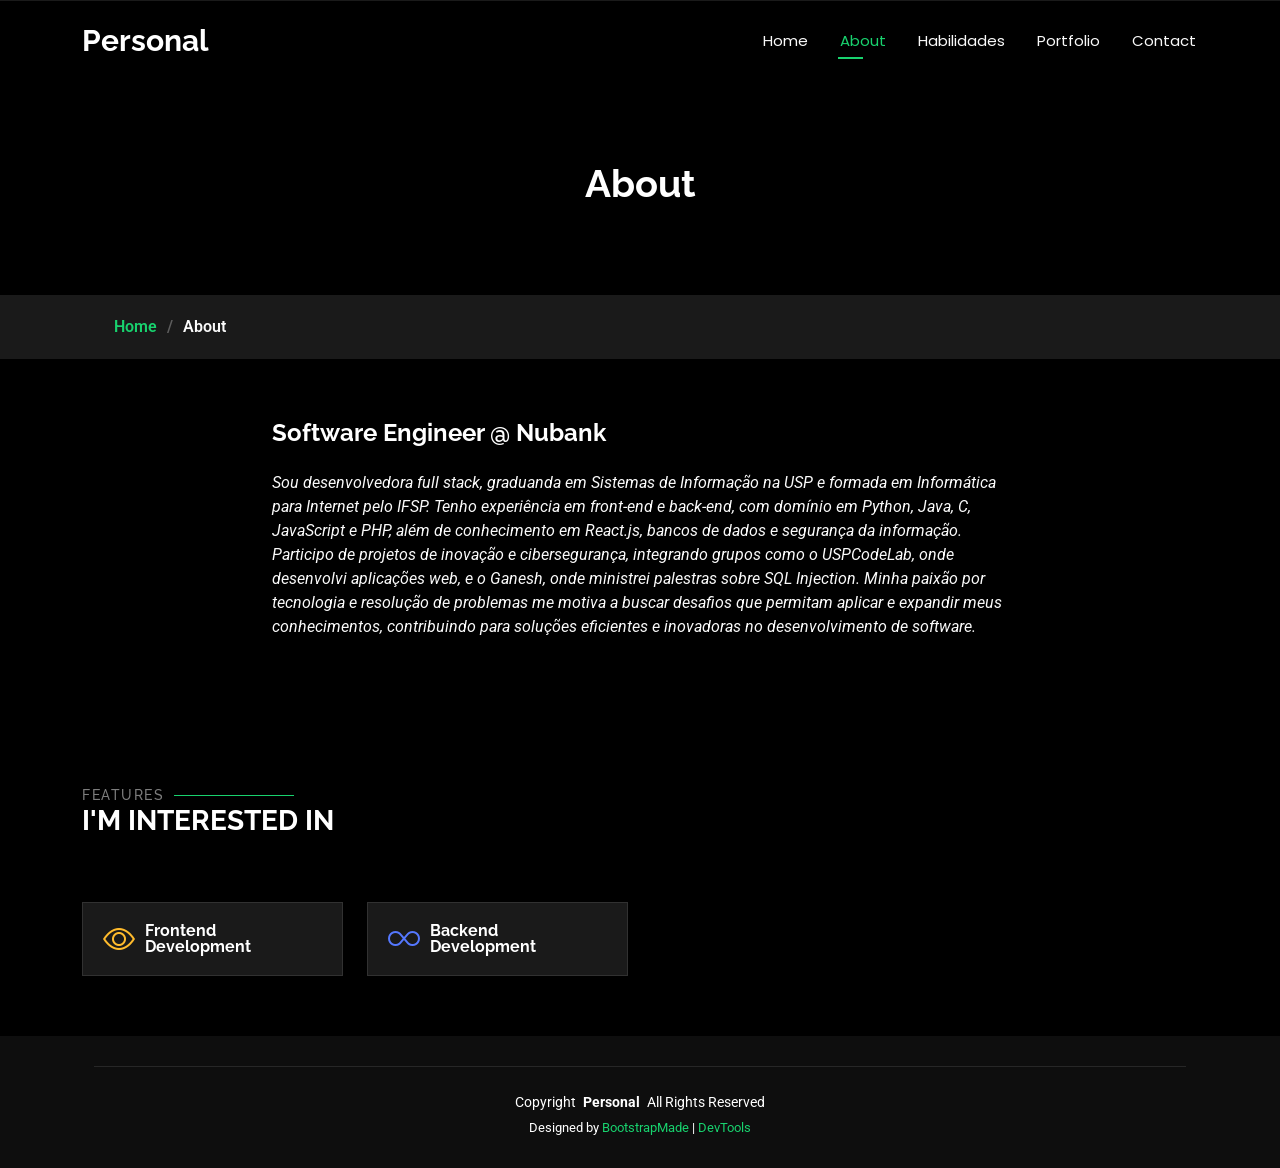
==== about.html @ 46775bf1 "Adiciona portfólio" ====
<!DOCTYPE html>
<html lang="en">

<head>
  <meta charset="utf-8">
  <meta content="width=device-width, initial-scale=1.0" name="viewport">
  <title>About - Personal Bootstrap Template</title>
  <meta name="description" content="">
  <meta name="keywords" content="">

  <!-- Favicons -->
  <link href="assets/img/favicon.png" rel="icon">
  <link href="assets/img/apple-touch-icon.png" rel="apple-touch-icon">

  <!-- Fonts -->
  <link href="https://fonts.googleapis.com" rel="preconnect">
  <link href="https://fonts.gstatic.com" rel="preconnect" crossorigin>
  <link href="https://fonts.googleapis.com/css2?family=Roboto:ital,wght@0,100;0,300;0,400;0,500;0,700;0,900;1,100;1,300;1,400;1,500;1,700;1,900&family=Poppins:ital,wght@0,100;0,200;0,300;0,400;0,500;0,600;0,700;0,800;0,900;1,100;1,200;1,300;1,400;1,500;1,600;1,700;1,800;1,900&family=Raleway:ital,wght@0,100;0,200;0,300;0,400;0,500;0,600;0,700;0,800;0,900;1,100;1,200;1,300;1,400;1,500;1,600;1,700;1,800;1,900&display=swap" rel="stylesheet">

  <!-- Vendor CSS Files -->
  <link href="assets/vendor/bootstrap/css/bootstrap.min.css" rel="stylesheet">
  <link href="assets/vendor/bootstrap-icons/bootstrap-icons.css" rel="stylesheet">
  <link href="assets/vendor/aos/aos.css" rel="stylesheet">
  <link href="assets/vendor/swiper/swiper-bundle.min.css" rel="stylesheet">
  <link href="assets/vendor/glightbox/css/glightbox.min.css" rel="stylesheet">

  <!-- Main CSS File -->
  <link href="assets/css/main.css" rel="stylesheet">

  <!-- =======================================================
  * Template Name: Personal
  * Template URL: https://bootstrapmade.com/personal-free-resume-bootstrap-template/
  * Updated: Mar 05 2025 with Bootstrap v5.3.3
  * Author: BootstrapMade.com
  * License: https://bootstrapmade.com/license/
  ======================================================== -->
</head>

<body class="about-page">

  <header id="header" class="header d-flex align-items-center fixed-top">
    <div class="container-fluid container-xl position-relative d-flex align-items-center justify-content-between">

      <a href="index.html" class="logo d-flex align-items-center">
        <!-- Uncomment the line below if you also wish to use an image logo -->
        <!-- <img src="assets/img/logo.webp" alt=""> -->
        <h1 class="sitename">Personal</h1>
      </a>

      <nav id="navmenu" class="navmenu">
        <ul>
          <li><a href="index.html">Home</a></li>
          <li><a href="about.html" class="active">About</a></li>
          <li><a href="habilidades.html">Habilidades</a></li>
          <li><a href="portfolio.html">Portfolio</a></li>
          <li><a href="contact.html">Contact</a></li>
        </ul>
        <i class="mobile-nav-toggle d-xl-none bi bi-list"></i>
      </nav>

    </div>
  </header>

  <main class="main">

    <!-- Page Title -->
    <div class="page-title" data-aos="fade">
      <div class="heading">
        <div class="container">
          <div class="row d-flex justify-content-center text-center">
            <div class="col-lg-8">
              <h1>About</h1>
            </div>
          </div>
        </div>
      </div>
      <nav class="breadcrumbs">
        <div class="container">
          <ol>
            <li><a href="index.html">Home</a></li>
            <li class="current">About</li>
          </ol>
        </div>
      </nav>
    </div><!-- End Page Title -->

    <!-- About Section -->
    <section id="about" class="about section">

      <div class="container" data-aos="fade-up" data-aos-delay="100">

        <div class="row gy-4 justify-content-center">
          
          <div class="col-lg-8 content">
            <h2>Software Engineer @ Nubank </h2>
            <p class="fst-italic py-3">
              
Sou desenvolvedora full stack, graduanda em Sistemas de Informação na USP e formada em Informática para Internet pelo IFSP. Tenho experiência em front-end e back-end, com domínio em Python, Java, C, JavaScript e PHP, além de conhecimento em React.js, bancos de dados e segurança da informação.

Participo de projetos de inovação e cibersegurança, integrando grupos como o USPCodeLab, onde desenvolvi aplicações web, e o Ganesh, onde ministrei palestras sobre SQL Injection. Minha paixão por tecnologia e resolução de problemas me motiva a buscar desafios que permitam aplicar e expandir meus conhecimentos, contribuindo para soluções eficientes e inovadoras no desenvolvimento de software.
            </p>
            
        </div>

      </div>

    </section><!-- /About Section -->

    <!-- Stats Section -->
   
          
    <!-- Interests Section -->
    <section id="interests" class="interests section">

      <!-- Section Title -->
      <div class="container section-title" data-aos="fade-up">
        <h2>Features</h2>
        <div><span>I'm</span> <span class="description-title">interested in</span></div>
      </div><!-- End Section Title -->

      <div class="container">

        <div class="row gy-4">

          <div class="col-lg-3 col-md-4" data-aos="fade-up" data-aos-delay="100">
            <div class="features-item">
              <i class="bi bi-eye" style="color: #ffbb2c;"></i>
              <h3><a href="" class="stretched-link">Frontend Development</a></h3>
            </div>
          </div><!-- End Feature Item -->

          <div class="col-lg-3 col-md-4" data-aos="fade-up" data-aos-delay="200">
            <div class="features-item">
              <i class="bi bi-infinity" style="color: #5578ff;"></i>
              <h3><a href="" class="stretched-link">Backend Development</a></h3>
            </div>
          </div><!-- End Feature Item -->
        </div>

      </div>

    </section><!-- /Interests Section -->



  </main>

  <footer id="footer" class="footer dark-background">
    <div class="container">
      
      <div class="container">
        <div class="copyright">
          <span>Copyright</span> <strong class="px-1 sitename">Personal</strong> <span>All Rights Reserved</span>
        </div>
        <div class="credits">
          <!-- All the links in the footer should remain intact. -->
          <!-- You can delete the links only if you've purchased the pro version. -->
          <!-- Licensing information: https://bootstrapmade.com/license/ -->
          <!-- Purchase the pro version with working PHP/AJAX contact form: [buy-url] -->
          Designed by <a href="https://bootstrapmade.com/">BootstrapMade</a> | <a href="https://bootstrapmade.com/tools/">DevTools</a>
        </div>
      </div>
    </div>
  </footer>

  <!-- Scroll Top -->
  <a href="#" id="scroll-top" class="scroll-top d-flex align-items-center justify-content-center"><i class="bi bi-arrow-up-short"></i></a>

  <!-- Preloader -->
  <div id="preloader"></div>

  <!-- Vendor JS Files -->
  <script src="assets/vendor/bootstrap/js/bootstrap.bundle.min.js"></script>
  <script src="assets/vendor/php-email-form/validate.js"></script>
  <script src="assets/vendor/aos/aos.js"></script>
  <script src="assets/vendor/typed.js/typed.umd.js"></script>
  <script src="assets/vendor/purecounter/purecounter_vanilla.js"></script>
  <script src="assets/vendor/waypoints/noframework.waypoints.js"></script>
  <script src="assets/vendor/swiper/swiper-bundle.min.js"></script>
  <script src="assets/vendor/glightbox/js/glightbox.min.js"></script>
  <script src="assets/vendor/imagesloaded/imagesloaded.pkgd.min.js"></script>
  <script src="assets/vendor/isotope-layout/isotope.pkgd.min.js"></script>

  <!-- Main JS File -->
  <script src="assets/js/main.js"></script>

</body>

</html>
---- assets/css/main.css ----
/**
* Template Name: Personal
* Template URL: https://bootstrapmade.com/personal-free-resume-bootstrap-template/
* Updated: Mar 05 2025 with Bootstrap v5.3.3
* Author: BootstrapMade.com
* License: https://bootstrapmade.com/license/
*/

/*--------------------------------------------------------------
# Font & Color Variables
# Help: https://bootstrapmade.com/color-system/
--------------------------------------------------------------*/
/* Fonts */
:root {
  --default-font: "Roboto",  system-ui, -apple-system, "Segoe UI", Roboto, "Helvetica Neue", Arial, "Noto Sans", "Liberation Sans", sans-serif, "Apple Color Emoji", "Segoe UI Emoji", "Segoe UI Symbol", "Noto Color Emoji";
  --heading-font: "Raleway",  sans-serif;
  --nav-font: "Poppins",  sans-serif;
}

/* Global Colors - The following color variables are used throughout the website. Updating them here will change the color scheme of the entire website */
:root { 
  --background-color: #000000; /* Background color for the entire website, including individual sections */
  --default-color: #fafafa; /* Default color used for the majority of the text content across the entire website */
  --heading-color: #ffffff; /* Color for headings, subheadings and title throughout the website */
  --accent-color: #18d26e; /* Accent color that represents your brand on the website. It's used for buttons, links, and other elements that need to stand out */
  --surface-color: #1a1a1a; /* The surface color is used as a background of boxed elements within sections, such as cards, icon boxes, or other elements that require a visual separation from the global background. */
  --contrast-color: #000000; /* Contrast color for text, ensuring readability against backgrounds of accent, heading, or default colors. */
}

/* Nav Menu Colors - The following color variables are used specifically for the navigation menu. They are separate from the global colors to allow for more customization options */
:root {
  --nav-color: #fafafa;  /* The default color of the main navmenu links */
  --nav-hover-color: #18d26e; /* Applied to main navmenu links when they are hovered over or active */
  --nav-mobile-background-color: #1a1a1a; /* Used as the background color for mobile navigation menu */
  --nav-dropdown-background-color: #1a1a1a; /* Used as the background color for dropdown items that appear when hovering over primary navigation items */
  --nav-dropdown-color: #fafafa; /* Used for navigation links of the dropdown items in the navigation menu. */
  --nav-dropdown-hover-color: #18d26e; /* Similar to --nav-hover-color, this color is applied to dropdown navigation links when they are hovered over. */
}

/* Color Presets - These classes override global colors when applied to any section or element, providing reuse of the sam color scheme. */

.light-background {
  --background-color: #1a1a1a;
  --surface-color: #343434;
}

.dark-background {
  --background-color: rgba(15, 15, 15, 0.975);
  --default-color: #ffffff;
  --heading-color: #ffffff;
  --surface-color: #292929f9;
  --contrast-color: #000000;
}

/* Smooth scroll */
:root {
  scroll-behavior: smooth;
}

/*--------------------------------------------------------------
# General Styling & Shared Classes
--------------------------------------------------------------*/
body {
  color: var(--default-color);
  background-color: var(--background-color);
  font-family: var(--default-font);
}

a {
  color: var(--accent-color);
  text-decoration: none;
  transition: 0.3s;
}

a:hover {
  color: color-mix(in srgb, var(--accent-color), transparent 25%);
  text-decoration: none;
}

h1,
h2,
h3,
h4,
h5,
h6 {
  color: var(--heading-color);
  font-family: var(--heading-font);
}

/* PHP Email Form Messages
------------------------------*/
.php-email-form .error-message {
  display: none;
  background: #df1529;
  color: #ffffff;
  text-align: left;
  padding: 15px;
  margin-bottom: 24px;
  font-weight: 600;
}

.php-email-form .sent-message {
  display: none;
  color: #ffffff;
  background: #059652;
  text-align: center;
  padding: 15px;
  margin-bottom: 24px;
  font-weight: 600;
}

.php-email-form .loading {
  display: none;
  background: var(--surface-color);
  text-align: center;
  padding: 15px;
  margin-bottom: 24px;
}

.php-email-form .loading:before {
  content: "";
  display: inline-block;
  border-radius: 50%;
  width: 24px;
  height: 24px;
  margin: 0 10px -6px 0;
  border: 3px solid var(--accent-color);
  border-top-color: var(--surface-color);
  animation: php-email-form-loading 1s linear infinite;
}

@keyframes php-email-form-loading {
  0% {
    transform: rotate(0deg);
  }

  100% {
    transform: rotate(360deg);
  }
}

/*--------------------------------------------------------------
# Global Header
--------------------------------------------------------------*/
.header {
  --background-color: rgba(0, 0, 0, 0);
  color: var(--default-color);
  background-color: var(--background-color);
  padding: 15px 0;
  transition: all 0.5s;
  z-index: 997;
}

.header .logo {
  line-height: 1;
}

.header .logo img {
  max-height: 32px;
  margin-right: 8px;
}

.header .logo h1 {
  font-size: 30px;
  margin: 0;
  font-weight: 700;
  color: var(--heading-color);
}

.scrolled .header {
  box-shadow: 0px 0 18px rgba(0, 0, 0, 0.1);
}

/* Global Header on Scroll
------------------------------*/
.scrolled .header {
  --background-color: rgba(0, 0, 0, 0.8);
}

/*--------------------------------------------------------------
# Navigation Menu
--------------------------------------------------------------*/
/* Desktop Navigation */
@media (min-width: 1200px) {
  .navmenu {
    padding: 0;
  }

  .navmenu ul {
    margin: 0;
    padding: 0;
    display: flex;
    list-style: none;
    align-items: center;
  }

  .navmenu li {
    position: relative;
  }

  .navmenu>ul>li {
    white-space: nowrap;
    padding: 15px 14px;
  }

  .navmenu>ul>li:last-child {
    padding-right: 0;
  }

  .navmenu a,
  .navmenu a:focus {
    color: var(--nav-color);
    font-size: 15px;
    padding: 0 2px;
    font-family: var(--nav-font);
    font-weight: 400;
    display: flex;
    align-items: center;
    justify-content: space-between;
    white-space: nowrap;
    transition: 0.3s;
    position: relative;
  }

  .navmenu a i,
  .navmenu a:focus i {
    font-size: 12px;
    line-height: 0;
    margin-left: 5px;
    transition: 0.3s;
  }

  .navmenu>ul>li>a:before {
    content: "";
    position: absolute;
    height: 2px;
    bottom: -6px;
    left: 0;
    background-color: var(--nav-hover-color);
    visibility: hidden;
    width: 0px;
    transition: all 0.3s ease-in-out 0s;
  }

  .navmenu a:hover:before,
  .navmenu li:hover>a:before,
  .navmenu .active:before {
    visibility: visible;
    width: 25px;
  }

  .navmenu li:hover>a,
  .navmenu .active,
  .navmenu .active:focus {
    color: var(--nav-hover-color);
  }

  .navmenu .dropdown ul {
    margin: 0;
    padding: 10px 0;
    background: var(--nav-dropdown-background-color);
    display: block;
    position: absolute;
    visibility: hidden;
    left: 14px;
    top: 130%;
    opacity: 0;
    transition: 0.3s;
    border-radius: 4px;
    z-index: 99;
    box-shadow: 0px 0px 30px rgba(0, 0, 0, 0.1);
  }

  .navmenu .dropdown ul li {
    min-width: 200px;
  }

  .navmenu .dropdown ul a {
    padding: 10px 20px;
    font-size: 15px;
    text-transform: none;
    color: var(--nav-dropdown-color);
  }

  .navmenu .dropdown ul a i {
    font-size: 12px;
  }

  .navmenu .dropdown ul a:hover,
  .navmenu .dropdown ul .active:hover,
  .navmenu .dropdown ul li:hover>a {
    color: var(--nav-dropdown-hover-color);
  }

  .navmenu .dropdown:hover>ul {
    opacity: 1;
    top: 100%;
    visibility: visible;
  }

  .navmenu .dropdown .dropdown ul {
    top: 0;
    left: -90%;
    visibility: hidden;
  }

  .navmenu .dropdown .dropdown:hover>ul {
    opacity: 1;
    top: 0;
    left: -100%;
    visibility: visible;
  }
}

/* Mobile Navigation */
@media (max-width: 1199px) {
  .mobile-nav-toggle {
    color: var(--nav-color);
    font-size: 28px;
    line-height: 0;
    margin-right: 10px;
    cursor: pointer;
    transition: color 0.3s;
  }

  .navmenu {
    padding: 0;
    z-index: 9997;
  }

  .navmenu ul {
    display: none;
    list-style: none;
    position: absolute;
    inset: 60px 20px 20px 20px;
    padding: 10px 0;
    margin: 0;
    border-radius: 6px;
    background-color: var(--nav-mobile-background-color);
    border: 1px solid color-mix(in srgb, var(--default-color), transparent 90%);
    box-shadow: none;
    overflow-y: auto;
    transition: 0.3s;
    z-index: 9998;
  }

  .navmenu a,
  .navmenu a:focus {
    color: var(--nav-dropdown-color);
    padding: 10px 20px;
    font-family: var(--nav-font);
    font-size: 17px;
    font-weight: 500;
    display: flex;
    align-items: center;
    justify-content: space-between;
    white-space: nowrap;
    transition: 0.3s;
  }

  .navmenu a i,
  .navmenu a:focus i {
    font-size: 12px;
    line-height: 0;
    margin-left: 5px;
    width: 30px;
    height: 30px;
    display: flex;
    align-items: center;
    justify-content: center;
    border-radius: 50%;
    transition: 0.3s;
    background-color: color-mix(in srgb, var(--accent-color), transparent 90%);
  }

  .navmenu a i:hover,
  .navmenu a:focus i:hover {
    background-color: var(--accent-color);
    color: var(--contrast-color);
  }

  .navmenu a:hover,
  .navmenu .active,
  .navmenu .active:focus {
    color: var(--nav-dropdown-hover-color);
  }

  .navmenu .active i,
  .navmenu .active:focus i {
    background-color: var(--accent-color);
    color: var(--contrast-color);
    transform: rotate(180deg);
  }

  .navmenu .dropdown ul {
    position: static;
    display: none;
    z-index: 99;
    padding: 10px 0;
    margin: 10px 20px;
    background-color: var(--nav-dropdown-background-color);
    transition: all 0.5s ease-in-out;
  }

  .navmenu .dropdown ul ul {
    background-color: rgba(33, 37, 41, 0.1);
  }

  .navmenu .dropdown>.dropdown-active {
    display: block;
    background-color: rgba(33, 37, 41, 0.03);
  }

  .mobile-nav-active {
    overflow: hidden;
  }

  .mobile-nav-active .mobile-nav-toggle {
    color: #fff;
    position: absolute;
    font-size: 32px;
    top: 15px;
    right: 15px;
    margin-right: 0;
    z-index: 9999;
  }

  .mobile-nav-active .navmenu {
    position: fixed;
    overflow: hidden;
    inset: 0;
    background: rgba(33, 37, 41, 0.8);
    transition: 0.3s;
  }

  .mobile-nav-active .navmenu>ul {
    display: block;
  }
}

/*--------------------------------------------------------------
# Global Footer
--------------------------------------------------------------*/
.footer {
  color: var(--default-color);
  background-color: var(--background-color);
  font-size: 14px;
  text-align: center;
  padding: 30px 0;
  position: relative;
}

.footer h3 {
  font-size: 36px;
  font-weight: 700;
  position: relative;
  padding: 0;
  margin: 0 0 15px 0;
}

.footer p {
  font-size: 15;
  font-style: italic;
  padding: 0;
  margin: 0 0 30px 0;
}

.footer .social-links {
  margin: 0 0 30px 0;
}

.footer .social-links a {
  font-size: 16px;
  display: flex;
  align-items: center;
  justify-content: center;
  background: var(--accent-color);
  color: var(--contrast-color);
  line-height: 1;
  margin: 0 4px;
  border-radius: 50%;
  text-align: center;
  width: 36px;
  height: 36px;
  transition: 0.3s;
}

.footer .social-links a:hover {
  background: color-mix(in srgb, var(--accent-color), transparent 20%);
  text-decoration: none;
}

.footer .copyright {
  padding-top: 25px;
  border-top: 1px solid color-mix(in srgb, var(--default-color), transparent 90%);
}

.footer .credits {
  font-size: 13px;
  padding-top: 5px;
}

/*--------------------------------------------------------------
# Preloader
--------------------------------------------------------------*/
#preloader {
  position: fixed;
  inset: 0;
  z-index: 999999;
  overflow: hidden;
  background: var(--background-color);
  transition: all 0.6s ease-out;
}

#preloader:before {
  content: "";
  position: fixed;
  top: calc(50% - 30px);
  left: calc(50% - 30px);
  border: 6px solid #ffffff;
  border-color: var(--accent-color) transparent var(--accent-color) transparent;
  border-radius: 50%;
  width: 60px;
  height: 60px;
  animation: animate-preloader 1.5s linear infinite;
}

@keyframes animate-preloader {
  0% {
    transform: rotate(0deg);
  }

  100% {
    transform: rotate(360deg);
  }
}

/*--------------------------------------------------------------
# Scroll Top Button
--------------------------------------------------------------*/
.scroll-top {
  position: fixed;
  visibility: hidden;
  opacity: 0;
  right: 15px;
  bottom: -15px;
  z-index: 99999;
  background-color: var(--accent-color);
  width: 44px;
  height: 44px;
  border-radius: 50px;
  transition: all 0.4s;
}

.scroll-top i {
  font-size: 24px;
  color: var(--contrast-color);
  line-height: 0;
}

.scroll-top:hover {
  background-color: color-mix(in srgb, var(--accent-color), transparent 20%);
  color: var(--contrast-color);
}

.scroll-top.active {
  visibility: visible;
  opacity: 1;
  bottom: 15px;
}

/*--------------------------------------------------------------
# Disable aos animation delay on mobile devices
--------------------------------------------------------------*/
@media screen and (max-width: 768px) {
  [data-aos-delay] {
    transition-delay: 0 !important;
  }
}

/*--------------------------------------------------------------
# Global Page Titles & Breadcrumbs
--------------------------------------------------------------*/
.page-title {
  color: var(--default-color);
  background-color: var(--background-color);
  position: relative;
}

.page-title .heading {
  padding: 160px 0 80px 0;
  border-top: 1px solid color-mix(in srgb, var(--default-color), transparent 90%);
}

.page-title .heading h1 {
  font-size: 38px;
  font-weight: 700;
}

.page-title nav {
  background-color: color-mix(in srgb, var(--default-color), transparent 90%);
  padding: 20px 0;
}

.page-title nav ol {
  display: flex;
  flex-wrap: wrap;
  list-style: none;
  margin: 0;
  font-size: 16px;
  font-weight: 600;
}

.page-title nav ol li+li {
  padding-left: 10px;
}

.page-title nav ol li+li::before {
  content: "/";
  display: inline-block;
  padding-right: 10px;
  color: color-mix(in srgb, var(--default-color), transparent 70%);
}

/*--------------------------------------------------------------
# Global Sections
--------------------------------------------------------------*/
section,
.section {
  color: var(--default-color);
  background-color: var(--background-color);
  padding: 60px 0;
  scroll-margin-top: 100px;
  overflow: clip;
}

@media (max-width: 1199px) {

  section,
  .section {
    scroll-margin-top: 66px;
  }
}

/*--------------------------------------------------------------
# Global Section Titles
--------------------------------------------------------------*/
.section-title {
  padding-bottom: 60px;
  position: relative;
}

.section-title h2 {
  font-size: 14px;
  font-weight: 500;
  padding: 0;
  line-height: 1px;
  margin: 0;
  letter-spacing: 1.5px;
  text-transform: uppercase;
  color: color-mix(in srgb, var(--default-color), transparent 50%);
  position: relative;
}

.section-title h2::after {
  content: "";
  width: 120px;
  height: 1px;
  display: inline-block;
  background: var(--accent-color);
  margin: 4px 10px;
}

.section-title div {
  color: var(--heading-color);
  margin: 0;
  margin: 0;
  font-size: 28px;
  font-weight: 700;
  text-transform: uppercase;
  font-family: var(--heading-font);
}

/*--------------------------------------------------------------
# Hero Section
--------------------------------------------------------------*/
.hero {
  width: 100%;
  min-height: 100vh;
  position: relative;
  padding: 80px 0;
  display: flex;
  align-items: center;
  justify-content: center;
}

.hero img {
  position: absolute;
  inset: 0;
  display: block;
  width: 100%;
  height: 100%;
  object-fit: cover;
  z-index: 1;
}

.hero .container {
  position: relative;
  z-index: 3;
}

.hero h2 {
  margin: 0;
  font-size: 64px;
  font-weight: 700;
}

.hero p {
  margin: 5px 0 0 0;
  font-size: 26px;
}

.hero p span {
  letter-spacing: 1px;
  border-bottom: 2px solid var(--accent-color);
}

.hero .social-links {
  margin-top: 25px;
}

.hero .social-links a {
  background-color: color-mix(in srgb, var(--default-color), transparent 90%);
  color: var(--default-color);
  font-size: 14px;
  width: 40px;
  height: 40px;
  border-radius: 50px;
  display: inline-flex;
  align-items: center;
  justify-content: center;
  margin-right: 20px;
  transition: 0.3s;
}

.hero .social-links a:hover {
  background-color: var(--accent-color);
}

@media (max-width: 768px) {
  .hero h2 {
    font-size: 32px;
  }

  .hero p {
    font-size: 20px;
  }
}

/*--------------------------------------------------------------
# About Section
--------------------------------------------------------------*/
.about .content h2 {
  font-weight: 700;
  font-size: 24px;
}

.about .content ul {
  list-style: none;
  padding: 0;
}

.about .content ul li {
  margin-bottom: 20px;
  display: flex;
  align-items: center;
}

.about .content ul strong {
  margin-right: 10px;
}

.about .content ul i {
  font-size: 16px;
  margin-right: 5px;
  color: var(--accent-color);
  line-height: 0;
}

/*--------------------------------------------------------------
# Stats Section
--------------------------------------------------------------*/
.stats i {
  background-color: var(--surface-color);
  color: var(--accent-color);
  box-shadow: 0px 2px 25px rgba(0, 0, 0, 0.1);
  width: 54px;
  height: 54px;
  font-size: 24px;
  border-radius: 50px;
  border: 2px solid var(--background-color);
  display: inline-flex;
  align-items: center;
  justify-content: center;
  position: relative;
  z-index: 1;
}

.stats .stats-item {
  background-color: var(--surface-color);
  margin-top: -27px;
  padding: 30px 30px 25px 30px;
  width: 100%;
  position: relative;
  text-align: center;
  box-shadow: 0px 2px 35px rgba(0, 0, 0, 0.1);
  border-radius: 4px;
  z-index: 0;
}

.stats .stats-item span {
  font-size: 36px;
  display: block;
  font-weight: 700;
  color: color-mix(in srgb, var(--default-color), transparent 20%);
}

.stats .stats-item p {
  padding: 0;
  margin: 0;
  font-family: var(--heading-font);
  font-size: 16px;
}

/*--------------------------------------------------------------
# Skills Section
--------------------------------------------------------------*/
.skills .progress {
  height: 60px;
  display: block;
  background: none;
  border-radius: 0;
}

.skills .progress .skill {
  color: var(--heading-color);
  padding: 0;
  margin: 0 0 6px 0;
  text-transform: uppercase;
  display: block;
  font-weight: 600;
  font-family: var(--heading-font);
}

.skills .progress .skill .val {
  float: right;
  font-style: normal;
}

.skills .progress-bar-wrap {
  background: color-mix(in srgb, var(--default-color), transparent 90%);
  height: 10px;
}

.skills .progress-bar {
  width: 1px;
  height: 10px;
  transition: 0.9s;
  background-color: var(--accent-color);
}

/*--------------------------------------------------------------
# Interests Section
--------------------------------------------------------------*/
.interests .features-item {
  background-color: var(--surface-color);
  display: flex;
  align-items: center;
  padding: 20px;
  transition: 0.3s;
  border: 1px solid color-mix(in srgb, var(--default-color), transparent 90%);
  position: relative;
}

.interests .features-item i {
  font-size: 32px;
  padding-right: 10px;
  line-height: 0;
}

.interests .features-item h3 {
  font-weight: 700;
  margin: 0;
  padding: 0;
  line-height: 1;
  font-size: 16px;
}

.interests .features-item h3 a {
  color: var(--heading-color);
  transition: 0.3s;
}

.interests .features-item:hover {
  border-color: var(--accent-color);
}

.interests .features-item:hover h3 a {
  color: var(--accent-color);
}

/*--------------------------------------------------------------
# Testimonials Section
--------------------------------------------------------------*/
.testimonials .testimonials-carousel,
.testimonials .testimonials-slider {
  overflow: hidden;
}

.testimonials .testimonial-item {
  box-sizing: content-box;
  min-height: 320px;
}

.testimonials .testimonial-item .testimonial-img {
  width: 90px;
  border-radius: 50%;
  margin: -40px 0 0 40px;
  position: relative;
  z-index: 2;
  border: 6px solid var(--background-color);
}

.testimonials .testimonial-item h3 {
  font-size: 18px;
  font-weight: bold;
  margin: 10px 0 5px 45px;
}

.testimonials .testimonial-item h4 {
  font-size: 14px;
  color: color-mix(in srgb, var(--default-color), transparent 20%);
  margin: 0 0 0 45px;
}

.testimonials .testimonial-item .quote-icon-left,
.testimonials .testimonial-item .quote-icon-right {
  color: color-mix(in srgb, var(--accent-color), transparent 50%);
  font-size: 26px;
  line-height: 0;
}

.testimonials .testimonial-item .quote-icon-left {
  display: inline-block;
  left: -5px;
  position: relative;
}

.testimonials .testimonial-item .quote-icon-right {
  display: inline-block;
  right: -5px;
  position: relative;
  top: 10px;
  transform: scale(-1, -1);
}

.testimonials .testimonial-item p {
  font-style: italic;
  margin: 0 15px 0 15px;
  padding: 20px 20px 60px 20px;
  background: var(--surface-color);
  border-radius: 6px;
  position: relative;
  z-index: 1;
}

.testimonials .swiper-wrapper {
  height: auto;
}

.testimonials .swiper-pagination {
  margin-top: 20px;
  position: relative;
}

.testimonials .swiper-pagination .swiper-pagination-bullet {
  width: 12px;
  height: 12px;
  background-color: var(--background-color);
  opacity: 1;
  border: 1px solid var(--accent-color);
}

.testimonials .swiper-pagination .swiper-pagination-bullet-active {
  background-color: var(--accent-color);
}

/*--------------------------------------------------------------
# Resume Section
--------------------------------------------------------------*/
.resume .resume-title {
  color: var(--heading-color);
  font-size: 26px;
  font-weight: 700;
  margin-top: 20px;
  margin-bottom: 20px;
}

.resume .resume-item {
  padding: 0 0 20px 20px;
  margin-top: -2px;
  border-left: 2px solid var(--accent-color);
  position: relative;
}

.resume .resume-item h4 {
  line-height: 18px;
  font-size: 18px;
  font-weight: 600;
  text-transform: uppercase;
  color: color-mix(in srgb, var(--default-color), transparent 20%);
  margin-bottom: 10px;
}

.resume .resume-item h5 {
  font-size: 16px;
  padding: 5px 15px;
  display: inline-block;
  font-weight: 600;
  margin-bottom: 10px;
}

.resume .resume-item ul {
  padding-left: 20px;
}

.resume .resume-item ul li {
  padding-bottom: 10px;
}

.resume .resume-item:last-child {
  padding-bottom: 0;
}

.resume .resume-item::before {
  content: "";
  position: absolute;
  width: 16px;
  height: 16px;
  border-radius: 50px;
  left: -9px;
  top: 0;
  background: var(--background-color);
  border: 2px solid var(--accent-color);
}

/*--------------------------------------------------------------
# Habilidades Section
--------------------------------------------------------------*/
.habilidades .service-item {
  background-color: var(--surface-color);
  text-align: center;
  padding: 80px 20px;
  transition: all ease-in-out 0.3s;
  height: 100%;
}

.habilidades .service-item .icon {
  margin: 0 auto;
  width: 64px;
  height: 64px;
  background: var(--accent-color);
  border-radius: 4px;
  display: flex;
  align-items: center;
  justify-content: center;
  margin-bottom: 20px;
  transition: 0.3s;
  transform-style: preserve-3d;
}

.habilidades .service-item .icon i {
  color: var(--contrast-color);
  font-size: 28px;
  transition: ease-in-out 0.3s;
}

.habilidades .service-item .icon::before {
  position: absolute;
  content: "";
  left: -8px;
  top: -8px;
  height: 100%;
  width: 100%;
  background: color-mix(in srgb, var(--accent-color), transparent 80%);
  border-radius: 5px;
  transition: all 0.3s ease-out 0s;
  transform: translateZ(-1px);
}

.habilidades .service-item h3 {
  font-weight: 700;
  margin: 10px 0 15px 0;
  font-size: 22px;
}

.habilidades .service-item p {
  line-height: 24px;
  font-size: 14px;
  margin-bottom: 0;
}

.habilidades .service-item:hover {
  background: var(--accent-color);
  border-color: var(--accent-color);
}

.habilidades .service-item:hover .icon {
  background: var(--surface-color);
}

.habilidades .service-item:hover .icon i {
  color: var(--accent-color);
}

.habilidades .service-item:hover .icon::before {
  background: color-mix(in srgb, var(--background-color), transparent 70%);
}

.habilidades .service-item:hover h3,
.habilidades .service-item:hover p {
  color: var(--contrast-color);
}

/*--------------------------------------------------------------
# Service Details Section
--------------------------------------------------------------*/
.service-details .habilidades-list {
  background-color: var(--surface-color);
  padding: 10px 30px;
  border: 1px solid color-mix(in srgb, var(--default-color), transparent 90%);
  margin-bottom: 20px;
}

.service-details .habilidades-list a {
  display: block;
  line-height: 1;
  padding: 8px 0 8px 15px;
  border-left: 3px solid color-mix(in srgb, var(--default-color), transparent 70%);
  margin: 20px 0;
  color: color-mix(in srgb, var(--default-color), transparent 20%);
  transition: 0.3s;
}

.service-details .habilidades-list a.active {
  color: var(--heading-color);
  font-weight: 700;
  border-color: var(--accent-color);
}

.service-details .habilidades-list a:hover {
  border-color: var(--accent-color);
}

.service-details .habilidades-img {
  margin-bottom: 20px;
}

.service-details h3 {
  font-size: 26px;
  font-weight: 700;
}

.service-details h4 {
  font-size: 20px;
  font-weight: 700;
}

.service-details p {
  font-size: 15px;
}

.service-details ul {
  list-style: none;
  padding: 0;
  font-size: 15px;
}

.service-details ul li {
  padding: 5px 0;
  display: flex;
  align-items: center;
}

.service-details ul i {
  font-size: 20px;
  margin-right: 8px;
  color: var(--accent-color);
}

/*--------------------------------------------------------------
# Portfolio Section
--------------------------------------------------------------*/
.portfolio .portfolio-filters {
  padding: 0;
  margin: 0 auto 20px auto;
  list-style: none;
  text-align: center;
}

.portfolio .portfolio-filters li {
  cursor: pointer;
  display: inline-block;
  padding: 0;
  font-size: 18px;
  font-weight: 500;
  margin: 0 10px;
  line-height: 1;
  margin-bottom: 5px;
  transition: all 0.3s ease-in-out;
}

.portfolio .portfolio-filters li:hover,
.portfolio .portfolio-filters li.filter-active {
  color: var(--accent-color);
}

.portfolio .portfolio-filters li:first-child {
  margin-left: 0;
}

.portfolio .portfolio-filters li:last-child {
  margin-right: 0;
}

@media (max-width: 575px) {
  .portfolio .portfolio-filters li {
    font-size: 14px;
    margin: 0 5px;
  }
}

.portfolio .portfolio-content {
  position: relative;
  overflow: hidden;
}

.portfolio .portfolio-content img {
  transition: 0.3s;
}

.portfolio .portfolio-content .portfolio-info {
  opacity: 0;
  position: absolute;
  inset: 0;
  z-index: 3;
  transition: all ease-in-out 0.3s;
  background: rgba(0, 0, 0, 0.6);
  padding: 15px;
}

.portfolio .portfolio-content .portfolio-info h4 {
  font-size: 14px;
  padding: 5px 10px;
  font-weight: 400;
  color: #ffffff;
  display: inline-block;
  background-color: var(--accent-color);
}

.portfolio .portfolio-content .portfolio-info p {
  position: absolute;
  bottom: 10px;
  text-align: center;
  display: inline-block;
  left: 0;
  right: 0;
  font-size: 16px;
  font-weight: 600;
  color: rgba(255, 255, 255, 0.8);
}

.portfolio .portfolio-content .portfolio-info .preview-link,
.portfolio .portfolio-content .portfolio-info .details-link {
  position: absolute;
  left: calc(50% - 40px);
  font-size: 26px;
  top: calc(50% - 14px);
  color: #fff;
  transition: 0.3s;
  line-height: 1.2;
}

.portfolio .portfolio-content .portfolio-info .preview-link:hover,
.portfolio .portfolio-content .portfolio-info .details-link:hover {
  color: var(--accent-color);
}

.portfolio .portfolio-content .portfolio-info .details-link {
  left: 50%;
  font-size: 34px;
  line-height: 0;
}

.portfolio .portfolio-content:hover .portfolio-info {
  opacity: 1;
}

.portfolio .portfolio-content:hover img {
  transform: scale(1.1);
}

/*--------------------------------------------------------------
# Portfolio Details Section
--------------------------------------------------------------*/
.portfolio-details .portfolio-details-slider img {
  width: 100%;
}

.portfolio-details .portfolio-details-slider .swiper-pagination {
  margin-top: 20px;
  position: relative;
}

.portfolio-details .portfolio-details-slider .swiper-pagination .swiper-pagination-bullet {
  width: 12px;
  height: 12px;
  background-color: color-mix(in srgb, var(--default-color), transparent 85%);
  opacity: 1;
}

.portfolio-details .portfolio-details-slider .swiper-pagination .swiper-pagination-bullet-active {
  background-color: var(--accent-color);
}

.portfolio-details .portfolio-info {
  background-color: var(--surface-color);
  padding: 30px;
  box-shadow: 0px 0 30px rgba(0, 0, 0, 0.1);
}

.portfolio-details .portfolio-info h3 {
  font-size: 22px;
  font-weight: 700;
  margin-bottom: 20px;
  padding-bottom: 20px;
  border-bottom: 1px solid color-mix(in srgb, var(--default-color), transparent 85%);
}

.portfolio-details .portfolio-info ul {
  list-style: none;
  padding: 0;
  font-size: 15px;
}

.portfolio-details .portfolio-info ul li+li {
  margin-top: 10px;
}

.portfolio-details .portfolio-description {
  padding-top: 30px;
}

.portfolio-details .portfolio-description h2 {
  font-size: 26px;
  font-weight: 700;
  margin-bottom: 20px;
}

.portfolio-details .portfolio-description p {
  padding: 0;
  color: color-mix(in srgb, var(--default-color), transparent 30%);
}

/*--------------------------------------------------------------
# Starter Section Section
--------------------------------------------------------------*/
.starter-section {
  /* Add your styles here */
}

/*--------------------------------------------------------------
# Contact Section
--------------------------------------------------------------*/
.contact .info-item {
  box-shadow: 0px 0px 20px rgba(0, 0, 0, 0.1);
  padding: 20px 30px;
}

.contact .info-item .icon {
  color: var(--contrast-color);
  background-color: var(--accent-color);
  width: 56px;
  height: 56px;
  font-size: 24px;
  display: flex;
  justify-content: center;
  align-items: center;
  transition: all 0.3s ease-in-out;
  border-radius: 50%;
  margin-right: 15px;
}

.contact .info-item h3 {
  font-size: 18px;
  font-weight: 700;
  margin: 0 0 2px 0;
}

.contact .info-item p {
  padding: 0;
  margin-bottom: 0;
  font-size: 14px;
}

.contact .info-item .social-links a {
  font-size: 24px;
  display: inline-block;
  line-height: 1;
  margin: 4px 6px 0 0;
  transition: 0.3s;
  color: color-mix(in srgb, var(--default-color), transparent 50%);
}

.contact .info-item .social-links a:hover {
  color: var(--accent-color);
}

.contact .php-email-form {
  box-shadow: 0px 0px 20px rgba(0, 0, 0, 0.1);
  padding: 30px;
  margin-top: 30px;
}

@media (max-width: 575px) {
  .contact .php-email-form {
    padding: 20px;
  }
}

.contact .php-email-form input[type=text],
.contact .php-email-form input[type=email],
.contact .php-email-form textarea {
  color: var(--default-color);
  background-color: color-mix(in srgb, var(--background-color), transparent 50%);
  border-color: color-mix(in srgb, var(--default-color), transparent 80%);
  font-size: 14px;
  padding: 10px 15px;
  box-shadow: none;
  border-radius: 0;
}

.contact .php-email-form input[type=text]:focus,
.contact .php-email-form input[type=email]:focus,
.contact .php-email-form textarea:focus {
  border-color: var(--accent-color);
}

.contact .php-email-form input[type=text]::placeholder,
.contact .php-email-form input[type=email]::placeholder,
.contact .php-email-form textarea::placeholder {
  color: color-mix(in srgb, var(--default-color), transparent 70%);
}

.contact .php-email-form button[type=submit] {
  color: var(--contrast-color);
  background: var(--accent-color);
  border: 0;
  padding: 10px 30px;
  transition: 0.4s;
  border-radius: 50px;
}

.contact .php-email-form button[type=submit]:hover {
  background: color-mix(in srgb, var(--accent-color), transparent 20%);
}
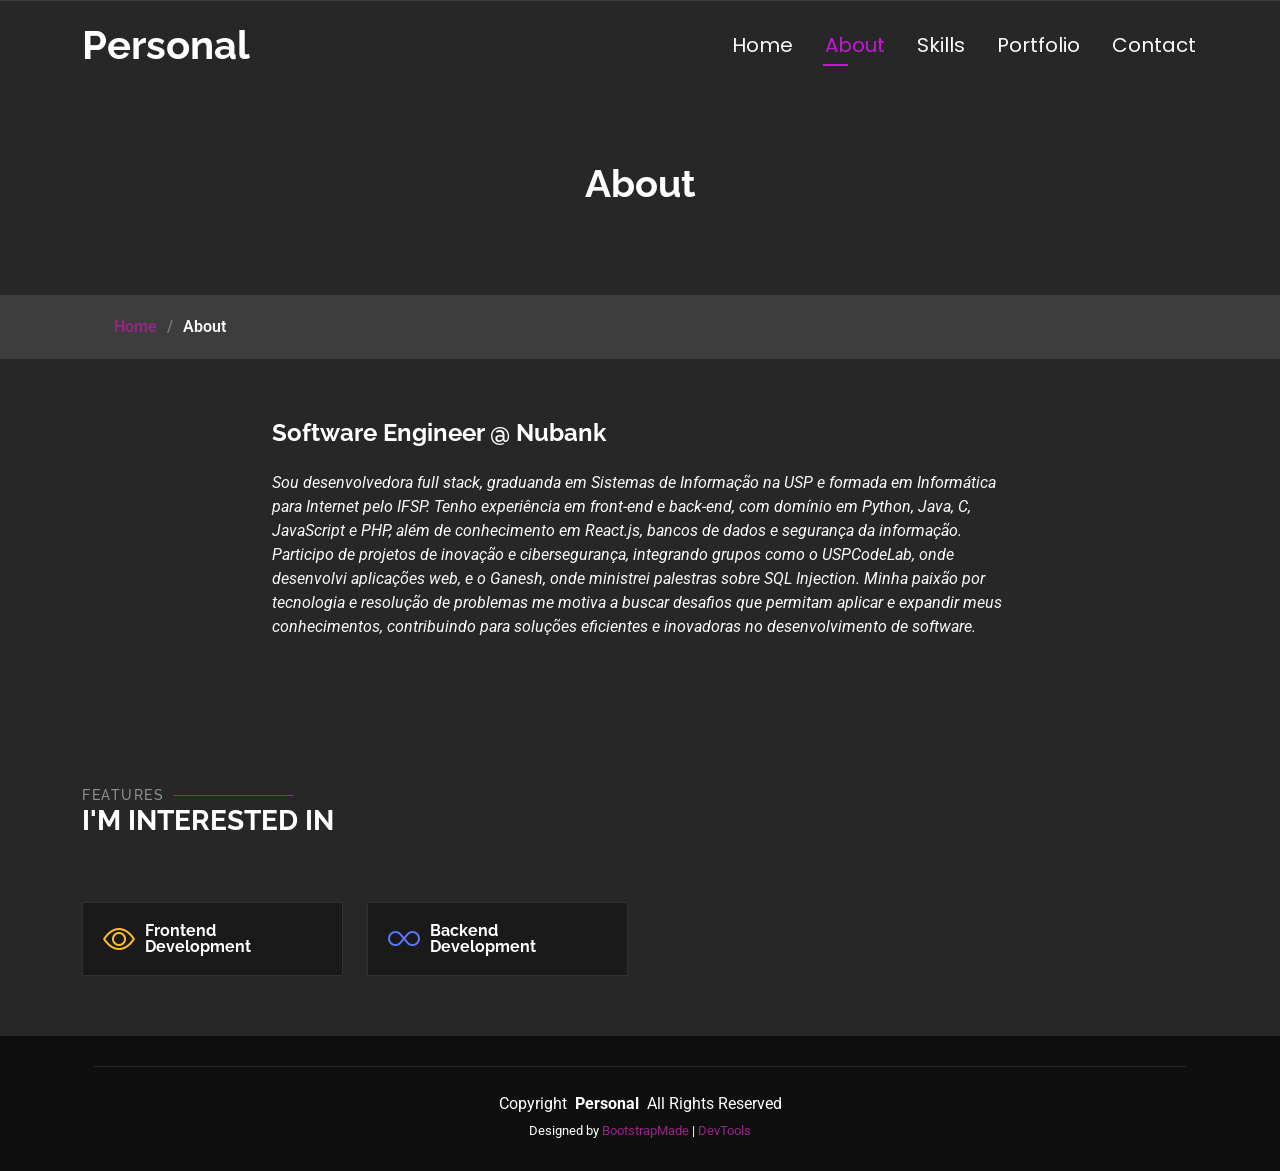
==== commit 8b730257: "Ajustando css" ====
--- a/about.html
+++ b/about.html
@@ -51,7 +51,7 @@
         <ul>
           <li><a href="index.html">Home</a></li>
           <li><a href="about.html" class="active">About</a></li>
-          <li><a href="habilidades.html">Habilidades</a></li>
+          <li><a href="skills.html">Skills</a></li>
           <li><a href="portfolio.html">Portfolio</a></li>
           <li><a href="contact.html">Contact</a></li>
         </ul>
--- a/assets/css/main.css
+++ b/assets/css/main.css
@@ -19,10 +19,10 @@
 
 /* Global Colors - The following color variables are used throughout the website. Updating them here will change the color scheme of the entire website */
 :root { 
-  --background-color: #000000; /* Background color for the entire website, including individual sections */
+  --background-color: #272727; /* Background color for the entire website, including individual sections */
   --default-color: #fafafa; /* Default color used for the majority of the text content across the entire website */
   --heading-color: #ffffff; /* Color for headings, subheadings and title throughout the website */
-  --accent-color: #18d26e; /* Accent color that represents your brand on the website. It's used for buttons, links, and other elements that need to stand out */
+  --accent-color: #972488; /* Accent color that represents your brand on the website. It's used for buttons, links, and other elements that need to stand out */
   --surface-color: #1a1a1a; /* The surface color is used as a background of boxed elements within sections, such as cards, icon boxes, or other elements that require a visual separation from the global background. */
   --contrast-color: #000000; /* Contrast color for text, ensuring readability against backgrounds of accent, heading, or default colors. */
 }
@@ -30,11 +30,11 @@
 /* Nav Menu Colors - The following color variables are used specifically for the navigation menu. They are separate from the global colors to allow for more customization options */
 :root {
   --nav-color: #fafafa;  /* The default color of the main navmenu links */
-  --nav-hover-color: #18d26e; /* Applied to main navmenu links when they are hovered over or active */
+  --nav-hover-color: #c318d2; /* Applied to main navmenu links when they are hovered over or active */
   --nav-mobile-background-color: #1a1a1a; /* Used as the background color for mobile navigation menu */
   --nav-dropdown-background-color: #1a1a1a; /* Used as the background color for dropdown items that appear when hovering over primary navigation items */
   --nav-dropdown-color: #fafafa; /* Used for navigation links of the dropdown items in the navigation menu. */
-  --nav-dropdown-hover-color: #18d26e; /* Similar to --nav-hover-color, this color is applied to dropdown navigation links when they are hovered over. */
+  --nav-dropdown-hover-color: #cc18d2; /* Similar to --nav-hover-color, this color is applied to dropdown navigation links when they are hovered over. */
 }
 
 /* Color Presets - These classes override global colors when applied to any section or element, providing reuse of the sam color scheme. */
@@ -161,7 +161,7 @@
 }
 
 .header .logo h1 {
-  font-size: 30px;
+  font-size: 40px;
   margin: 0;
   font-weight: 700;
   color: var(--heading-color);
@@ -210,7 +210,7 @@
   .navmenu a,
   .navmenu a:focus {
     color: var(--nav-color);
-    font-size: 15px;
+    font-size: 20px;
     padding: 0 2px;
     font-family: var(--nav-font);
     font-weight: 400;
@@ -444,7 +444,7 @@
 .footer {
   color: var(--default-color);
   background-color: var(--background-color);
-  font-size: 14px;
+  font-size: 16px;
   text-align: center;
   padding: 30px 0;
   position: relative;
@@ -1055,9 +1055,9 @@
 }
 
 /*--------------------------------------------------------------
-# Habilidades Section
---------------------------------------------------------------*/
-.habilidades .service-item {
+# Skills Section
+--------------------------------------------------------------*/
+.skills .service-item {
   background-color: var(--surface-color);
   text-align: center;
   padding: 80px 20px;
@@ -1065,7 +1065,7 @@
   height: 100%;
 }
 
-.habilidades .service-item .icon {
+.skills .service-item .icon {
   margin: 0 auto;
   width: 64px;
   height: 64px;
@@ -1079,13 +1079,13 @@
   transform-style: preserve-3d;
 }
 
-.habilidades .service-item .icon i {
+.skills .service-item .icon i {
   color: var(--contrast-color);
   font-size: 28px;
   transition: ease-in-out 0.3s;
 }
 
-.habilidades .service-item .icon::before {
+.skills .service-item .icon::before {
   position: absolute;
   content: "";
   left: -8px;
@@ -1098,51 +1098,51 @@
   transform: translateZ(-1px);
 }
 
-.habilidades .service-item h3 {
+.skills .service-item h3 {
   font-weight: 700;
   margin: 10px 0 15px 0;
   font-size: 22px;
 }
 
-.habilidades .service-item p {
+.skills .service-item p {
   line-height: 24px;
   font-size: 14px;
   margin-bottom: 0;
 }
 
-.habilidades .service-item:hover {
+.skills .service-item:hover {
   background: var(--accent-color);
   border-color: var(--accent-color);
 }
 
-.habilidades .service-item:hover .icon {
+.skills .service-item:hover .icon {
   background: var(--surface-color);
 }
 
-.habilidades .service-item:hover .icon i {
+.skills .service-item:hover .icon i {
   color: var(--accent-color);
 }
 
-.habilidades .service-item:hover .icon::before {
+.skills .service-item:hover .icon::before {
   background: color-mix(in srgb, var(--background-color), transparent 70%);
 }
 
-.habilidades .service-item:hover h3,
-.habilidades .service-item:hover p {
+.skills .service-item:hover h3,
+.skills .service-item:hover p {
   color: var(--contrast-color);
 }
 
 /*--------------------------------------------------------------
 # Service Details Section
 --------------------------------------------------------------*/
-.service-details .habilidades-list {
+.service-details .skills-list {
   background-color: var(--surface-color);
   padding: 10px 30px;
   border: 1px solid color-mix(in srgb, var(--default-color), transparent 90%);
   margin-bottom: 20px;
 }
 
-.service-details .habilidades-list a {
+.service-details .skills-list a {
   display: block;
   line-height: 1;
   padding: 8px 0 8px 15px;
@@ -1152,17 +1152,17 @@
   transition: 0.3s;
 }
 
-.service-details .habilidades-list a.active {
+.service-details .skills-list a.active {
   color: var(--heading-color);
   font-weight: 700;
   border-color: var(--accent-color);
 }
 
-.service-details .habilidades-list a:hover {
+.service-details .skills-list a:hover {
   border-color: var(--accent-color);
 }
 
-.service-details .habilidades-img {
+.service-details .skills-img {
   margin-bottom: 20px;
 }
 
